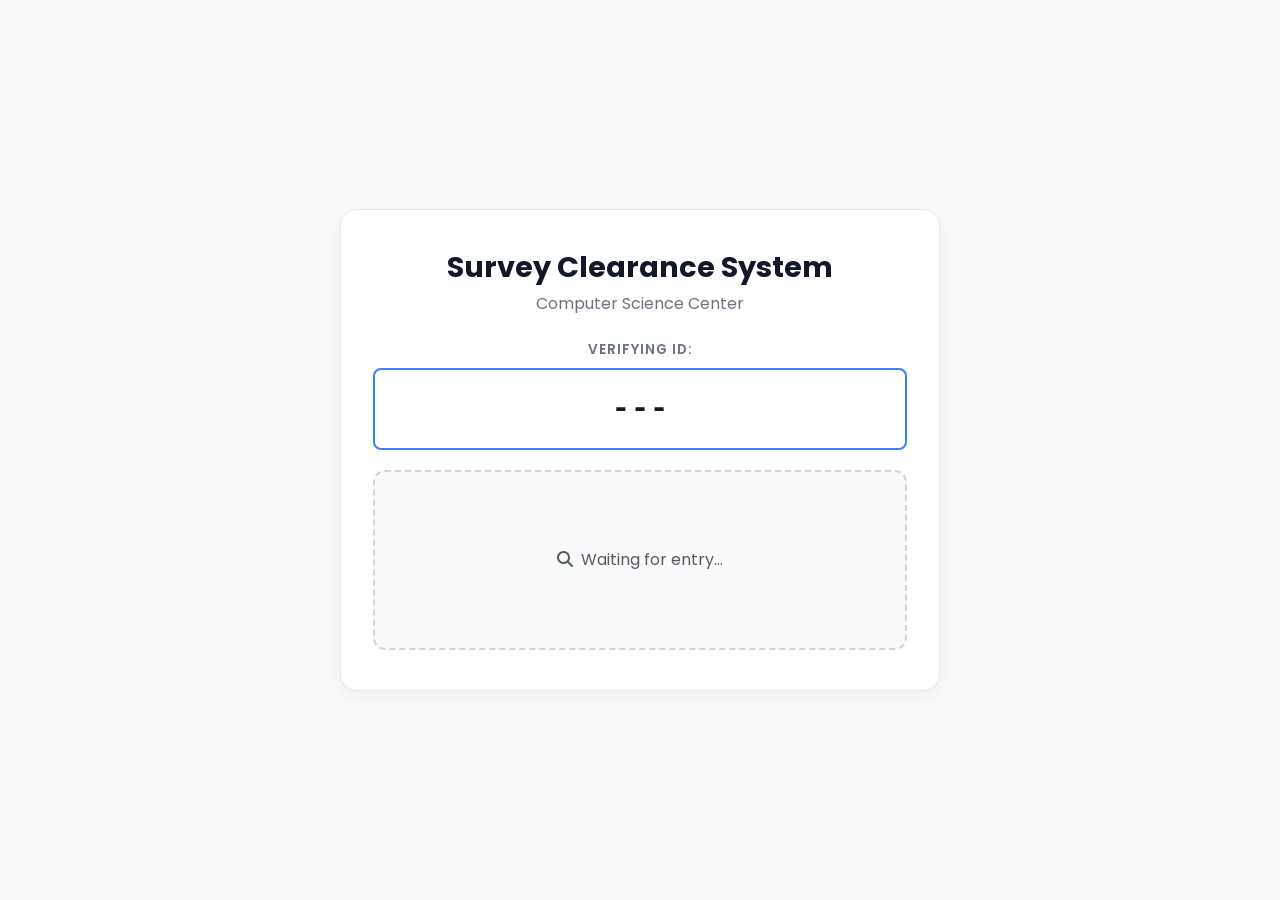
==== templates/viewer.html @ 97e6dc06 "screen view for students" ====
<!DOCTYPE html>
<html lang="en">
<head>
    <meta charset="UTF-8" />
    <meta name="viewport" content="width=device-width, initial-scale=1.0" />
    <title>Guest View | Survey Clearance System</title>
    <link rel="stylesheet" href="https://cdnjs.cloudflare.com/ajax/libs/font-awesome/6.5.1/css/all.min.css" />
    <link href="https://cdn.jsdelivr.net/npm/bootstrap@5.3.0/dist/css/bootstrap.min.css" rel="stylesheet" />
    <style>
        /* USING YOUR EXACT CSS THEME */
        @import url('https://fonts.googleapis.com/css2?family=Poppins:wght@100;200;300;400;500;600;700;800;900&display=swap');

        body {
            font-family: 'Poppins', sans-serif;
            background-color: #f9fafb;
            color: #374151;
            min-height: 100vh;
            display: flex;
            align-items: center;
            justify-content: center;
            margin: 0;
        }

        .survey-card {
            background: #ffffff;
            border-radius: 16px;
            border: 1px solid #e5e7eb;
            box-shadow: 0 6px 20px rgba(0, 0, 0, 0.05);
            padding: 40px 32px;
            max-width: 600px; /* Slightly wider for visitor clarity */
            width: 100%;
            text-align: center;
        }

        .survey-title {
            font-size: 1.8rem;
            font-weight: 700;
            color: #111827;
        }

        .survey-subtitle {
            color: #6b7280;
            font-size: 1rem;
            margin-bottom: 0;
        }

        /* Mock Input Style for the Live ID */
        .visitor-input-display {
            border: 2px solid #3b82f6; /* Blue border to highlight active typing */
            border-radius: 8px;
            padding: 15px;
            font-size: 2rem;
            font-weight: 700;
            background-color: #ffffff;
            color: #111827;
            min-height: 75px;
            display: flex;
            align-items: center;
            justify-content: center;
            margin-bottom: 20px;
            font-family: 'Courier New', Courier, monospace;
        }

        .status-card {
            background: #f9fafb;
            border: 2px dashed #d1d5db;
            border-radius: 12px;
            padding: 30px 16px;
            min-height: 180px;
            display: flex;
            align-items: center;
            justify-content: center;
            text-align: center;
        }

        .result-area .result-name {
            font-size: 2rem;
            font-weight: 700;
            color: #111827;
            text-transform: uppercase;
        }

        .result-area .result-status {
            font-family: 'Courier New', Courier, monospace;
            font-weight: 700;
            font-size: 1.5rem;
            color: #2563eb;
            margin-top: 0.5rem;
        }

        .label-text {
            font-size: 0.85rem;
            font-weight: 600;
            color: #6b7280;
            text-transform: uppercase;
            letter-spacing: 1px;
            margin-bottom: 8px;
            display: block;
        }
    </style>
</head>
<body>

    <div class="survey-card">
        <div class="survey-header mb-4">
            <h1 class="survey-title">Survey Clearance System</h1>
            <p class="survey-subtitle">Computer Science Center</p>
        </div>

        <span class="label-text">Verifying ID:</span>
        <div id="viewLiveID" class="visitor-input-display">---</div>

        <div class="status-card">
            <div id="idleState">
                <div class="text-muted"><i class="fas fa-search me-2"></i>Waiting for entry...</div>
            </div>
            
            <div id="resultBox" class="result-area" style="display: none;">
                <div class="result-name" id="viewName">---</div>
                <div class="result-status" id="viewStatus">---</div>
            </div>
        </div>
    </div>

    <script>
        const viewLiveID = document.getElementById('viewLiveID');
        const resultBox = document.getElementById('resultBox');
        const idleState = document.getElementById('idleState');
        const viewName = document.getElementById('viewName');
        const viewStatus = document.getElementById('viewStatus');

        // Listen for storage events from your Staff Screen
        window.addEventListener('storage', (event) => {
            // Update the ID as staff types
            if (event.key === 'staff_typing_id') {
                const val = event.newValue;
                viewLiveID.innerText = val && val.trim() !== "" ? val : "---";
                
                // If staff clears input, clear the visitor's screen too
                if (!val || val.trim() === "") {
                    resetDisplay();
                }
            }

            // Update result when search is performed
            if (event.key === 'guest_display_data') {
                const data = JSON.parse(event.newValue);
                showResult(data);
            }
        });

        function showResult(data) {
            idleState.style.display = 'none';
            resultBox.style.display = 'block';
            viewName.innerText = data.name;
            viewStatus.innerText = data.status;

            // Auto-clear result after 15 seconds so screen stays fresh
            setTimeout(resetDisplay, 15000);
        }

        function resetDisplay() {
            resultBox.style.display = 'none';
            idleState.style.display = 'block';
        }
    </script>
</body>
</html>
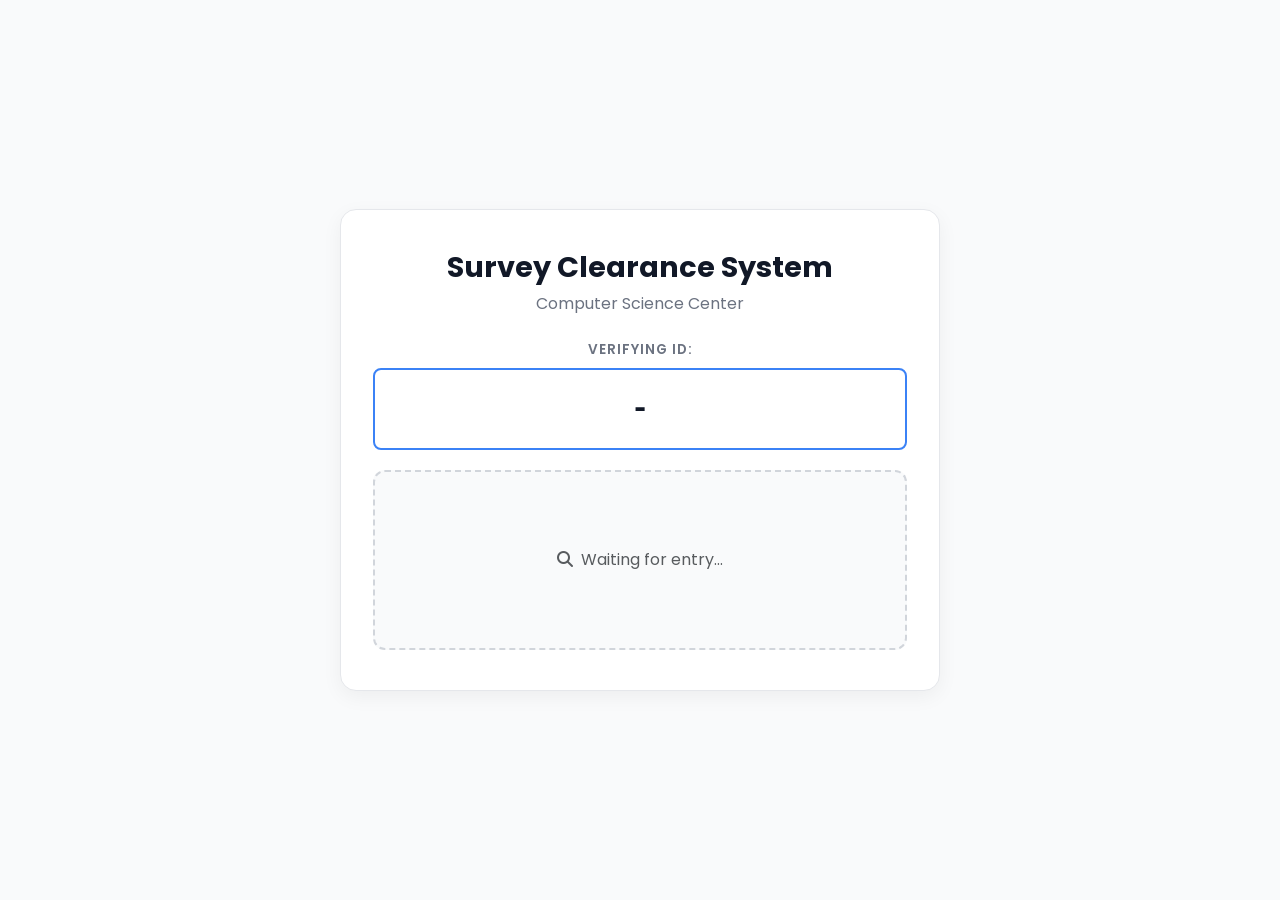
==== commit 06f6d5d1: "restart timer by clearing past timer" ====
--- a/templates/viewer.html
+++ b/templates/viewer.html
@@ -1,5 +1,6 @@
 <!DOCTYPE html>
 <html lang="en">
+
 <head>
     <meta charset="UTF-8" />
     <meta name="viewport" content="width=device-width, initial-scale=1.0" />
@@ -27,7 +28,8 @@
             border: 1px solid #e5e7eb;
             box-shadow: 0 6px 20px rgba(0, 0, 0, 0.05);
             padding: 40px 32px;
-            max-width: 600px; /* Slightly wider for visitor clarity */
+            max-width: 600px;
+            /* Slightly wider for visitor clarity */
             width: 100%;
             text-align: center;
         }
@@ -46,7 +48,8 @@
 
         /* Mock Input Style for the Live ID */
         .visitor-input-display {
-            border: 2px solid #3b82f6; /* Blue border to highlight active typing */
+            border: 2px solid #3b82f6;
+            /* Blue border to highlight active typing */
             border-radius: 8px;
             padding: 15px;
             font-size: 2rem;
@@ -77,7 +80,6 @@
             font-size: 2rem;
             font-weight: 700;
             color: #111827;
-            text-transform: uppercase;
         }
 
         .result-area .result-status {
@@ -99,6 +101,7 @@
         }
     </style>
 </head>
+
 <body>
 
     <div class="survey-card">
@@ -108,13 +111,13 @@
         </div>
 
         <span class="label-text">Verifying ID:</span>
-        <div id="viewLiveID" class="visitor-input-display">---</div>
+        <div id="viewLiveID" class="visitor-input-display">-</div>
 
         <div class="status-card">
             <div id="idleState">
                 <div class="text-muted"><i class="fas fa-search me-2"></i>Waiting for entry...</div>
             </div>
-            
+
             <div id="resultBox" class="result-area" style="display: none;">
                 <div class="result-name" id="viewName">---</div>
                 <div class="result-status" id="viewStatus">---</div>
@@ -135,7 +138,7 @@
             if (event.key === 'staff_typing_id') {
                 const val = event.newValue;
                 viewLiveID.innerText = val && val.trim() !== "" ? val : "---";
-                
+
                 // If staff clears input, clear the visitor's screen too
                 if (!val || val.trim() === "") {
                     resetDisplay();
@@ -149,14 +152,19 @@
             }
         });
 
+        let resultTimer;
+
         function showResult(data) {
             idleState.style.display = 'none';
             resultBox.style.display = 'block';
             viewName.innerText = data.name;
             viewStatus.innerText = data.status;
 
-            // Auto-clear result after 15 seconds so screen stays fresh
-            setTimeout(resetDisplay, 15000);
+            if (resultTimer) {
+                clearTimeout(resultTimer);
+            }
+
+            resultTimer = setTimeout(resetDisplay, 15000);
         }
 
         function resetDisplay() {
@@ -165,4 +173,5 @@
         }
     </script>
 </body>
+
 </html>
